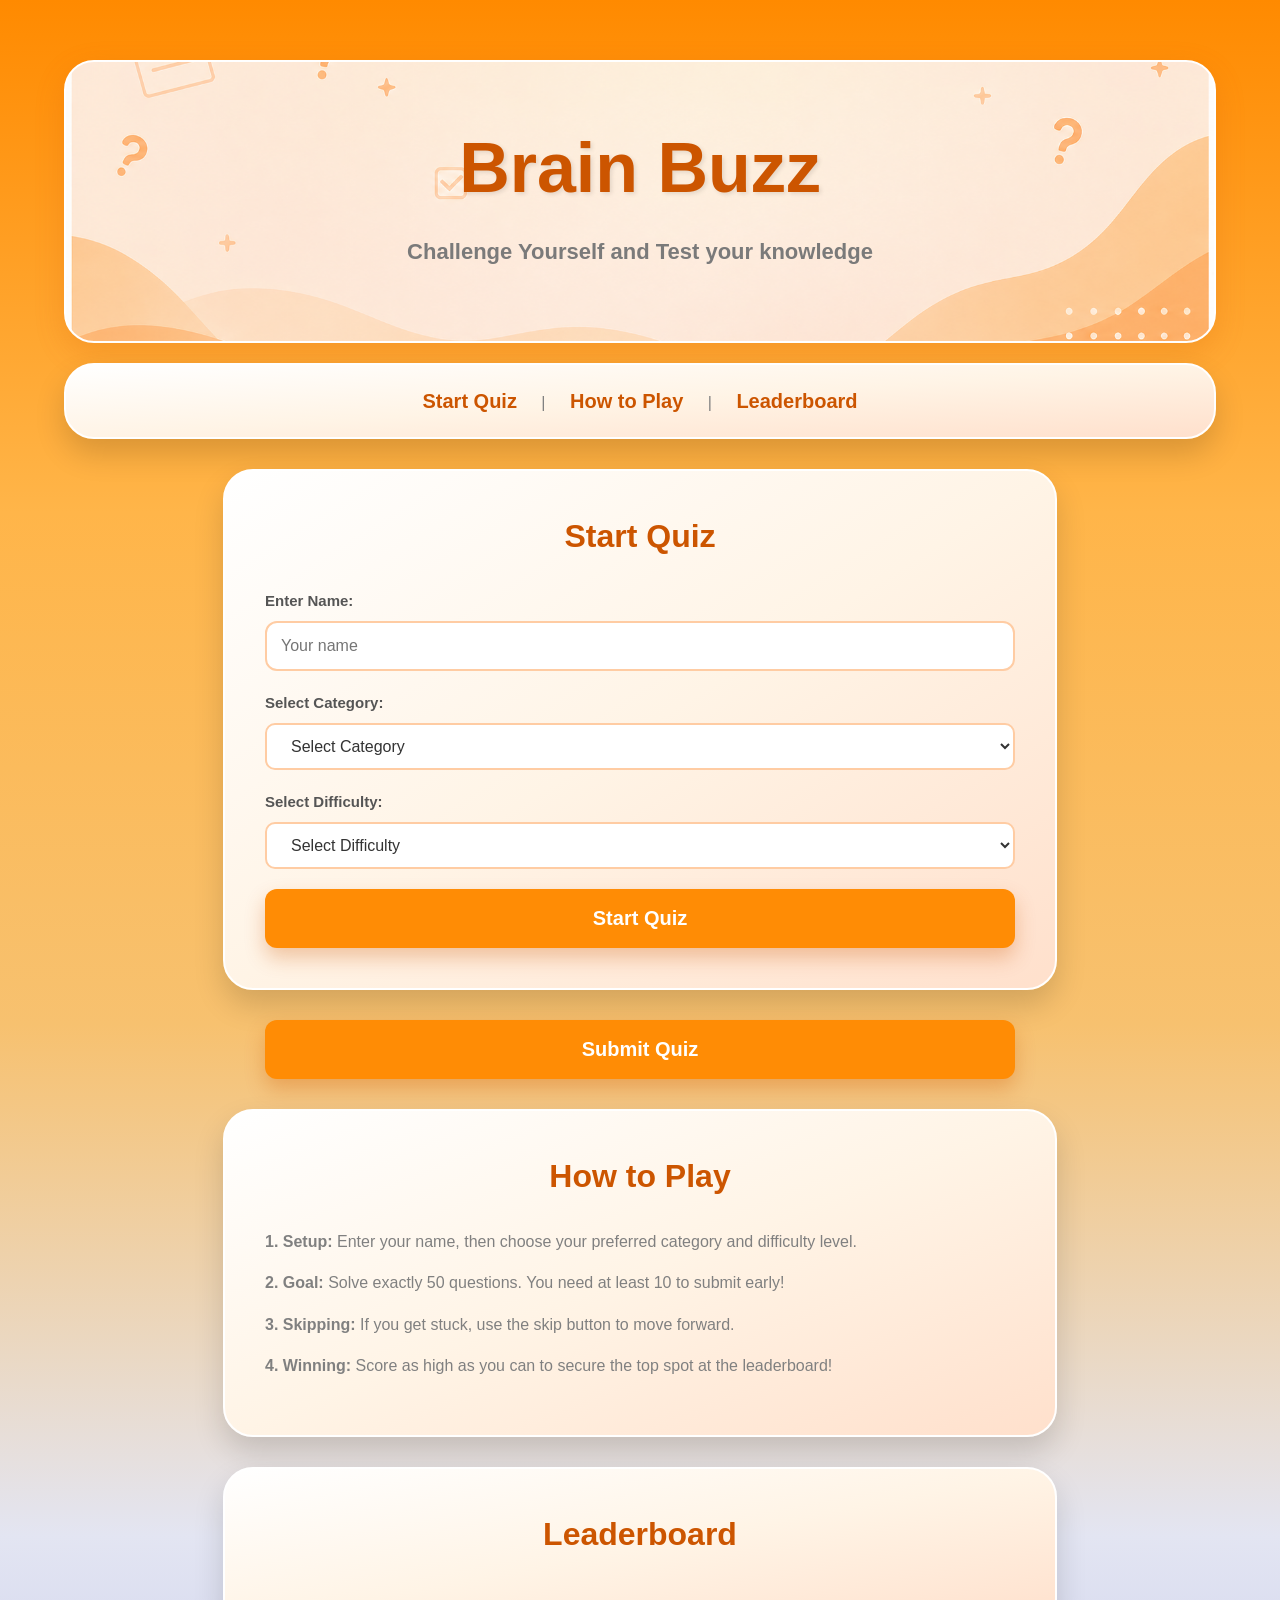
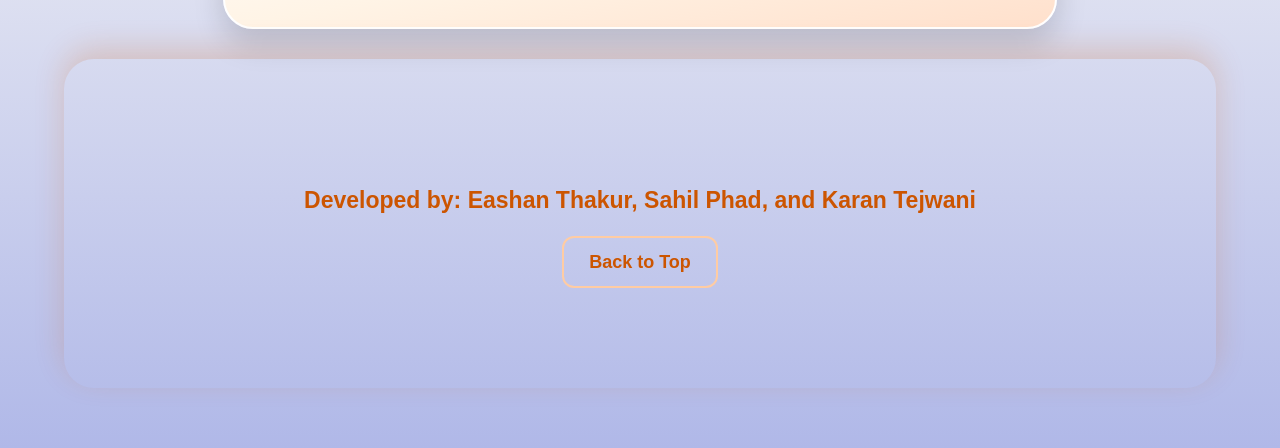
==== QuizX/project.html @ 6ac55225 "quiz update" ====
<!doctype html>
<html lang="en">
  <head>
    <meta charset="UTF-8" />
    <meta name="viewport" content="width=device-width, initial-scale=1.0" />
    <title>Brain Buzz</title>
    <link rel="stylesheet" href="style.css" />
  </head>
  <body>
    <div class="app-container">
      <header id="home">
        <h1>Brain Buzz</h1>
        <p>Challenge Yourself and Test your knowledge</p>
      </header>

      <nav>
        <a href="#setup-section">Start Quiz</a> |
        <a href="#rules-section">How to Play</a> |
        <a href="#leaderboard-container">Leaderboard</a>
      </nav>

      <section id="setup-section">
        <h2>Start Quiz</h2>
        <label>Enter Name:</label>
        <input type="text" id="username" placeholder="Your name" />

        <label>Select Category:</label>
        <select id="category" class="basic-dropdown">
  <option value="" disabled selected>Select Category</option>
  <option value="web">Web Development</option>
  <option value="dsa">DSA</option>
  <option value="cpp">C++</option>
</select>
        <label>Select Difficulty:</label>
        <select id="difficulty" class="basic-dropdown">
          <option value="" disabled selected>Select Difficulty</option>
          <option value="all">All Levels</option>
          <option value="easy">Easy</option>
          <option value="medium">Medium</option>
          <option value="hard">Hard</option>
        </select>
        <button id="start-btn">Start Quiz</button>
      </section>

      <section id="quiz-section" style="display: none">
        <div class="quiz-info">
          <span id="player-name"></span>
          <span id="current-category"></span>
          <span id="timer">00:00</span>
        </div>

        <div class="question-box">
          <div id="progress-bar-container">
  <div id="progress-bar"></div>
</div>
          <h2 id="question-text">Question appears here</h2>
        </div>

        <div id="options-container"></div>

        <div class="controls">
          <button id="next-btn">Next</button>
          <button id="skip-btn">Skip</button>
        </div>
      </section> 

      <button id="submit-btn" style="display: none; margin: 0 auto 30px auto; display: block; max-width: 750px;">Submit Quiz</button>

      <section id="result-section" style="display: none">
        <h2>Quiz Completed</h2>
        <p id="final-score"></p>
        <p id="performance-msg"></p>
        <button id="restart-btn">Play Again</button>
      </section>

      <section id="rules-section">
        <h2>How to Play</h2>
        <p><strong>1. Setup:</strong> Enter your name, then choose your preferred category and difficulty level.</p>
        <p><strong>2. Goal:</strong> Solve exactly 50 questions. You need at least 10 to submit early!</p>
        <p><strong>3. Skipping:</strong> If you get stuck, use the skip button to move forward.</p>
        <p><strong>4. Winning:</strong> Score as high as you can to secure the top spot at the leaderboard!</p>
      </section>

      <section id="leaderboard-container">
        <h2>Leaderboard</h2>
        <ol id="leaderboard-section"></ol>
      </section>

      <footer>
        <p>Developed by: Eashan Thakur, Sahil Phad, and Karan Tejwani</p>
        <a href="#home">Back to Top</a>
      </footer>
    </div>

    <!-- Hidden by default so it doesn't overlap the header -->
    <div id="sidebar" class="sidebar-new" style="display: none;">
      <h3>Progress</h3>
      <p>Category: <span id="side-category">-</span></p>
      <p>Difficulty: <span id="side-difficulty">-</span></p>
      <p>Solved: <span id="side-solved">0 / 50</span></p>
      <button onclick="goBack()" style="padding: 10px; font-size: 16px;">Change Quiz</button>
    </div>

    <script src="script.js"></script>
  </body>
</html>
---- QuizX/style.css ----
html {
  scroll-behavior: smooth;
}

body {
  background-color: #ffaa44;
  background-image: linear-gradient(
    to bottom,
    #ff8a00,
    #ffb549,
    #f7c16f,
    #e3e5f2,
    #b0b8e8
  );
  margin: 0;
  color: gray;
  font-family: Trebuchet MS, Helvetica, sans-serif;
  line-height: 1.6;
}

.app-container {
  max-width: 90%;
  margin: 40px auto;
  padding: 20px;
}

header {
  background-color: #fff4e6;
  border: 2px solid #ffffff;
  border-radius: 30px;
  padding: 50px 20px;
  margin-bottom: 20px;
  box-shadow: 0px 10px 30px rgba(204, 85, 0, 0.2);
  text-align: center;
  background-image: url("headerbg.png");
  background-size: cover;
  background-position: center;
}

header h1 {
  color: #cc5500;
  font-size: 70px;
  margin-bottom: 10px;
  margin-top: 0;
  text-shadow: 2px 2px 4px rgba(0, 0, 0, 0.1);
}

header p {
  color: #7a7a7a;
  font-size: 22px;
  margin-top: 0;
  font-weight: 600;
}

nav {
  background-color: #fff4e6;
  background: linear-gradient(to bottom right, #ffffff, #fff4e6, #ffe0cc);
  border: 2px solid #ffffff;
  border-radius: 30px;
  text-align: center;
  padding: 5px;
  margin-bottom: 30px;
  box-shadow: 0px 15px 30px rgba(0, 0, 0, 0.15);
}

nav a {
  text-decoration: none;
  color: #cc5500;
  font-weight: bold;
  font-size: 20px;
  margin: 5px;
  padding: 10px 15px;
  transition: 0.3s;
  display: inline-block;
}

nav a:hover {
  background-color: #ffaa44;
  color: white;
  border-radius: 40px;
}

section {
  background-color: #fff4e6;
  background: linear-gradient(to bottom right, #ffffff, #fff4e6, #ffe0cc);
  border: 2px solid white;
  border-radius: 30px;
  padding: 40px;
  margin-bottom: 30px;
  box-shadow: 0px 15px 30px rgba(0, 0, 0, 0.15);
  max-width: 750px;
  margin-left: auto;
  margin-right: auto;
}

h2 {
  color: #cc5500;
  font-size: 32px;
  margin-top: 0;
  text-align: center;
}

label {
  display: block;
  margin-top: 20px;
  color: #555555;
  font-weight: bold;
  font-size: 15px;
}

.basic-dropdown {
  width: 100%;
  padding: 12px 20px;
  font-size: 16px;
  color: #333333;
  background-color: #ffffff;
  border: 2px solid #ffcca3;
  border-radius: 10px;
  cursor: pointer;
}

.basic-dropdown:focus {
  border-color: #ff8c00;
  outline: none;
}

input, select {
  width: 100%;
  padding: 14px;
  margin-top: 8px;
  border-radius: 12px;
  border: 2px solid #ffcca3;
  background-color: #ffffff;
  box-sizing: border-box;
  font-size: 16px;
  color: #333333;
  transition: 0.3s ease;
}

input:focus, select:focus {
  border-color: #ff8c05;
  outline: none;
  box-shadow: 0px 0px 8px rgba(204, 85, 0, 0.3);
}

button {
  padding: 16px 24px;
  background-color: #ff8c05;
  color: white;
  border: none;
  border-radius: 12px;
  cursor: pointer;
  margin-top: 20px;
  font-size: 18px;
  font-weight: bold;
  transition: 0.3s;
  box-shadow: 0px 10px 20px rgba(204, 85, 0, 0.3);
}

button:hover:not(:disabled) {
  background-color: #c86f03;
  box-shadow: 0px 8px 15px rgba(204, 85, 0, 0.4);
}

#start-btn,
#restart-btn,
#submit-btn {
  width: 100%;
  font-size: 20px;
  padding: 18px;
}

.quiz-info {
  background-color: #ffffff;
  padding: 15px 25px;
  border-radius: 50px;
  margin-bottom: 25px;
  display: flex;
  justify-content: space-between;
  border: 2px solid #ffcca3;
  font-size: 16px;
}

#timer {
  font-weight: bold;
  color: #cc5500;
  font-size: 18px;
}

.question-box {
  background-color: #ffffff;
  padding: 25px;
  border-radius: 15px;
  margin-bottom: 20px;
  border: 2px solid #ffcca3;
  text-align: center;
}

#question-text {
  font-size: 24px;
  color: #333333;
  margin: 0;
}

#options-container button {
  width: 100%;
  text-align: left;
  background-color: #ffffff;
  color: #333333;
  border: 2px solid #ffcca3;
  margin-bottom: 12px;
  margin-top: 0;
  font-size: 16px;
  box-shadow: none;
}

#options-container button:hover {
  background-color: #fff4e6;
  border-color: #cc5500;
  transform: translateX(5px);
}

.controls {
  margin-top: 20px;
  display: flex;
  gap: 15px;
}

#skip-btn {
  background-color: #f0f0f0;
  color: #555555;
  box-shadow: none;
}

#skip-btn:hover {
  background-color: #e0e0e0;
  transform: translateY(-2px);
}

#result-section {
  text-align: center;
}

#final-score {
  font-size: 45px;
  color: #cc5500;
  font-weight: bold;
  margin: 20px 0;
}

#leaderboard-section {
  list-style: none;
  padding: 0;
  margin-top: 20px;
}

#leaderboard-section li {
  background-color: #ffffff;
  padding: 18px;
  border-radius: 12px;
  margin-bottom: 12px;
  border: 2px solid #ffcca3;
  display: flex;
  justify-content: space-between;
  transition: 0.2s ease;
}

#leaderboard-section li:hover {
  transform: scale(1.02);
  box-shadow: 0px 4px 10px rgba(0, 0, 0, 0.05);
}

#leaderboard-section li:first-child {
  background-color: #ffe599;
  border-color: #ffcc00;
  font-weight: bold;
  font-size: 18px;
}

footer {
  background-image: url("footerbg.jpg");
  background-size: cover;
  background-position: center;
  width: 100%;
  max-width: none;
  margin: 0;
  border: none;
  border-radius: 30px;
  padding: 100px 20px;
  text-align: center;
  color: #cc5500;
  font-weight: bold;
  font-size: 23px;
  box-shadow: 0px -10px 30px rgba(204, 85, 0, 0.2);
  box-sizing: border-box;
}

footer p {
  margin-bottom: 5px;
}

footer a {
  text-decoration: none;
  color: #cc5500;
  border: 2px solid #ffcca3;
  border-radius: 12px;
  font-weight: bold;
  font-size: 18px;
  margin-top: 12px;
  padding: 10px 25px;
  transition: 0.3s;
  display: inline-block;
}

footer a:hover {
  background-color: #ffaa44;
  color: white;
  border-radius: 12px;
}

.sidebar-new {
  position: fixed;
  right: 20px;
  top: 100px;
  width: 200px;
  padding: 20px;
  background: linear-gradient(to bottom right, #ffffff, #fff4e6);
  border: 2px solid #ffcca3;
  border-radius: 20px;
  box-shadow: 0px 10px 20px rgba(0,0,0,0.1);
  text-align: center;
}

.sidebar-new h3 {
  color: #cc5500;
  margin-top: 0;
}

.sidebar-new p {
  font-weight: bold;
  color: #555555;
  font-size: 15px;
}

@media (max-width: 1300px) {
  .sidebar-new {
    position: static;
    width: 100%;
    max-width: 750px;
    margin: 0 auto 30px auto;
    box-sizing: border-box;
  }
}
#progress-bar-container {
  width: 100%;
  height: 10px;
  background: #ddd;
  border-radius: 10px;
  margin-bottom: 15px;
}

#progress-bar {
  height: 100%;
  width: 0%;
  background: #ff8c05;
  border-radius: 10px;
  transition: 0.3s;
}
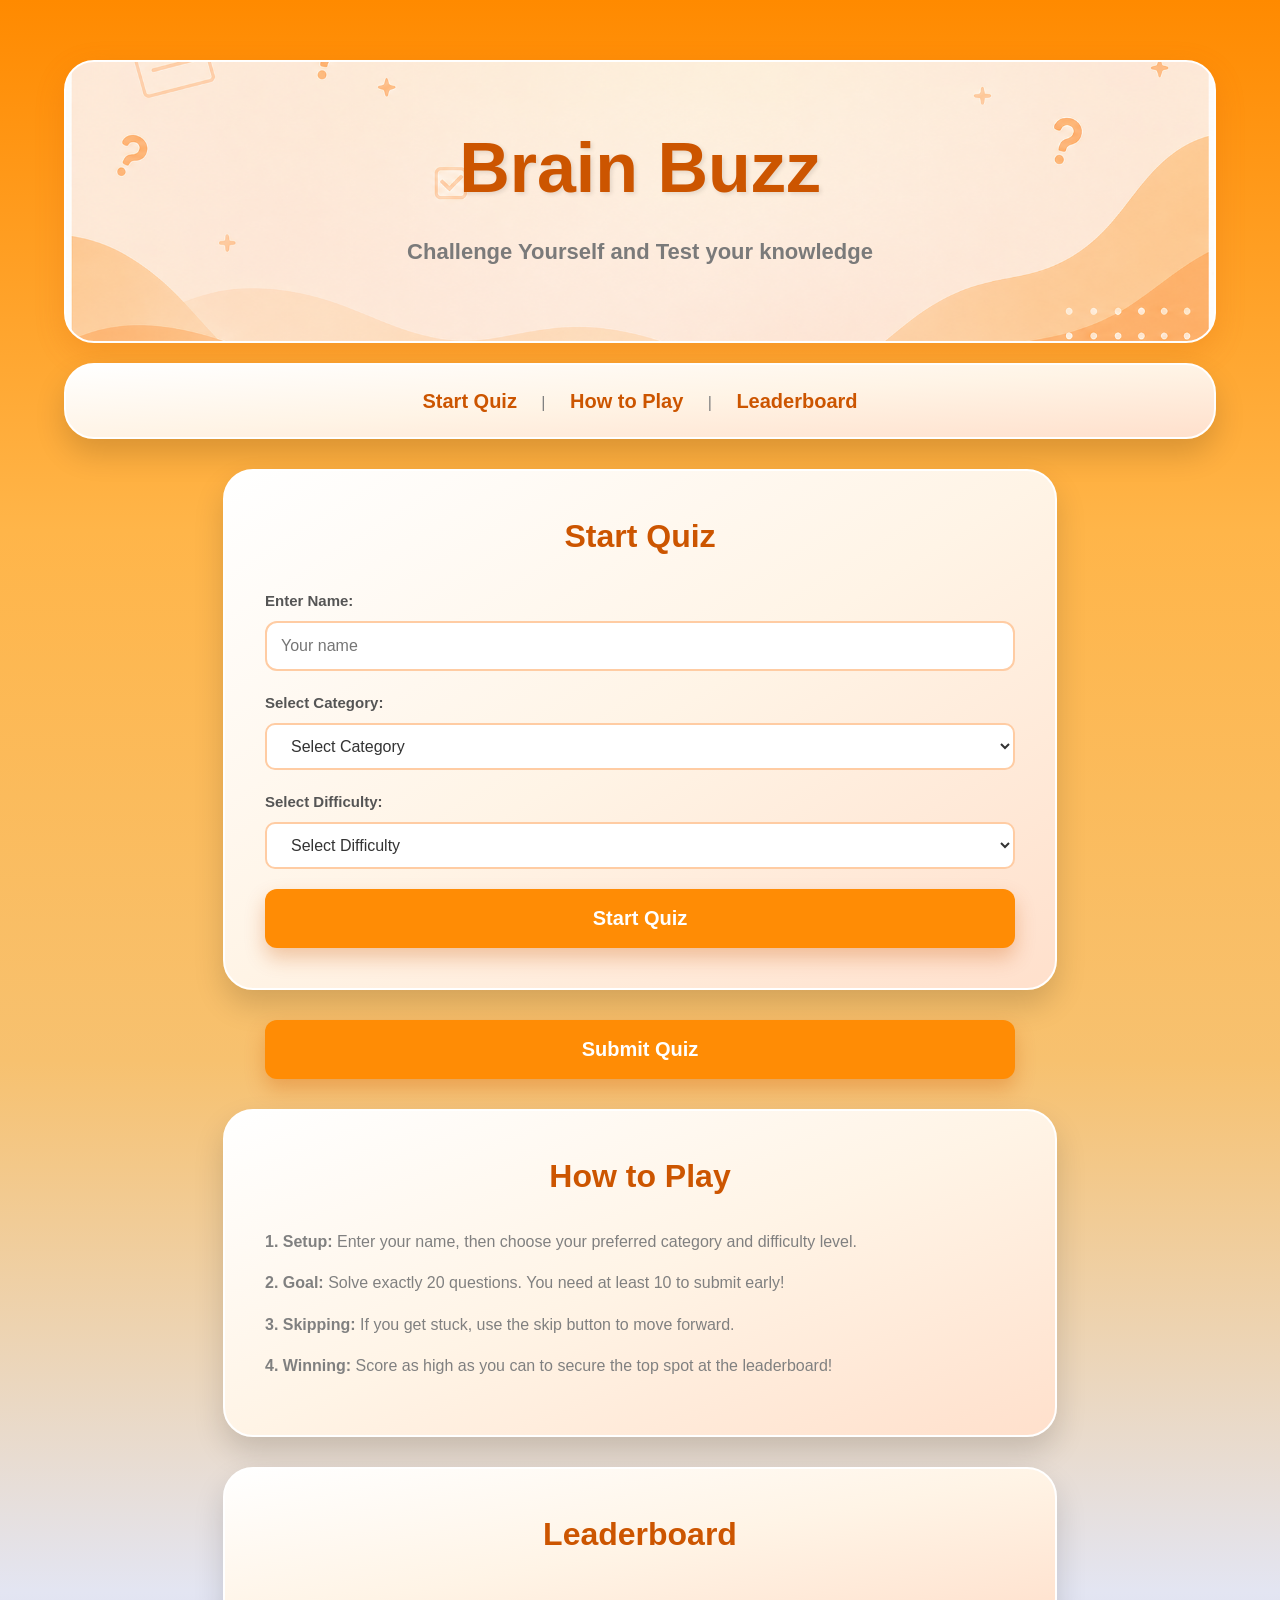
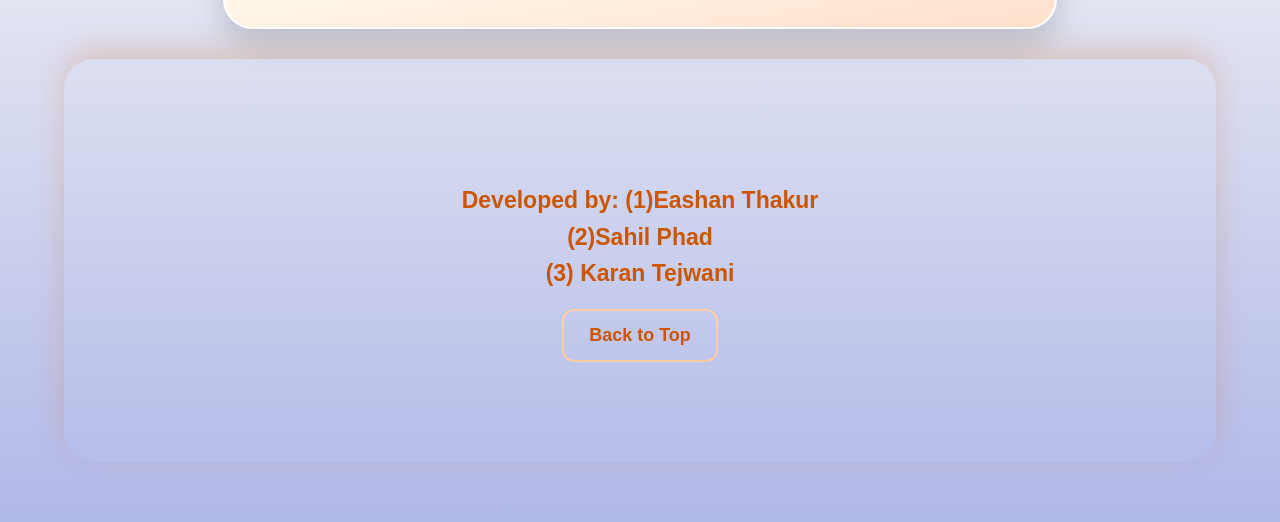
==== commit 2b60a403: "Updated Json also" ====
--- a/QuizX/project.html
+++ b/QuizX/project.html
@@ -76,7 +76,7 @@
       <section id="rules-section">
         <h2>How to Play</h2>
         <p><strong>1. Setup:</strong> Enter your name, then choose your preferred category and difficulty level.</p>
-        <p><strong>2. Goal:</strong> Solve exactly 50 questions. You need at least 10 to submit early!</p>
+        <p><strong>2. Goal:</strong> Solve exactly 20 questions. You need at least 10 to submit early!</p>
         <p><strong>3. Skipping:</strong> If you get stuck, use the skip button to move forward.</p>
         <p><strong>4. Winning:</strong> Score as high as you can to secure the top spot at the leaderboard!</p>
       </section>
@@ -87,7 +87,9 @@
       </section>
 
       <footer>
-        <p>Developed by: Eashan Thakur, Sahil Phad, and Karan Tejwani</p>
+        <p align="center">Developed by: (1)Eashan Thakur <br>
+        (2)Sahil Phad<br>
+         (3) Karan Tejwani</p>
         <a href="#home">Back to Top</a>
       </footer>
     </div>
